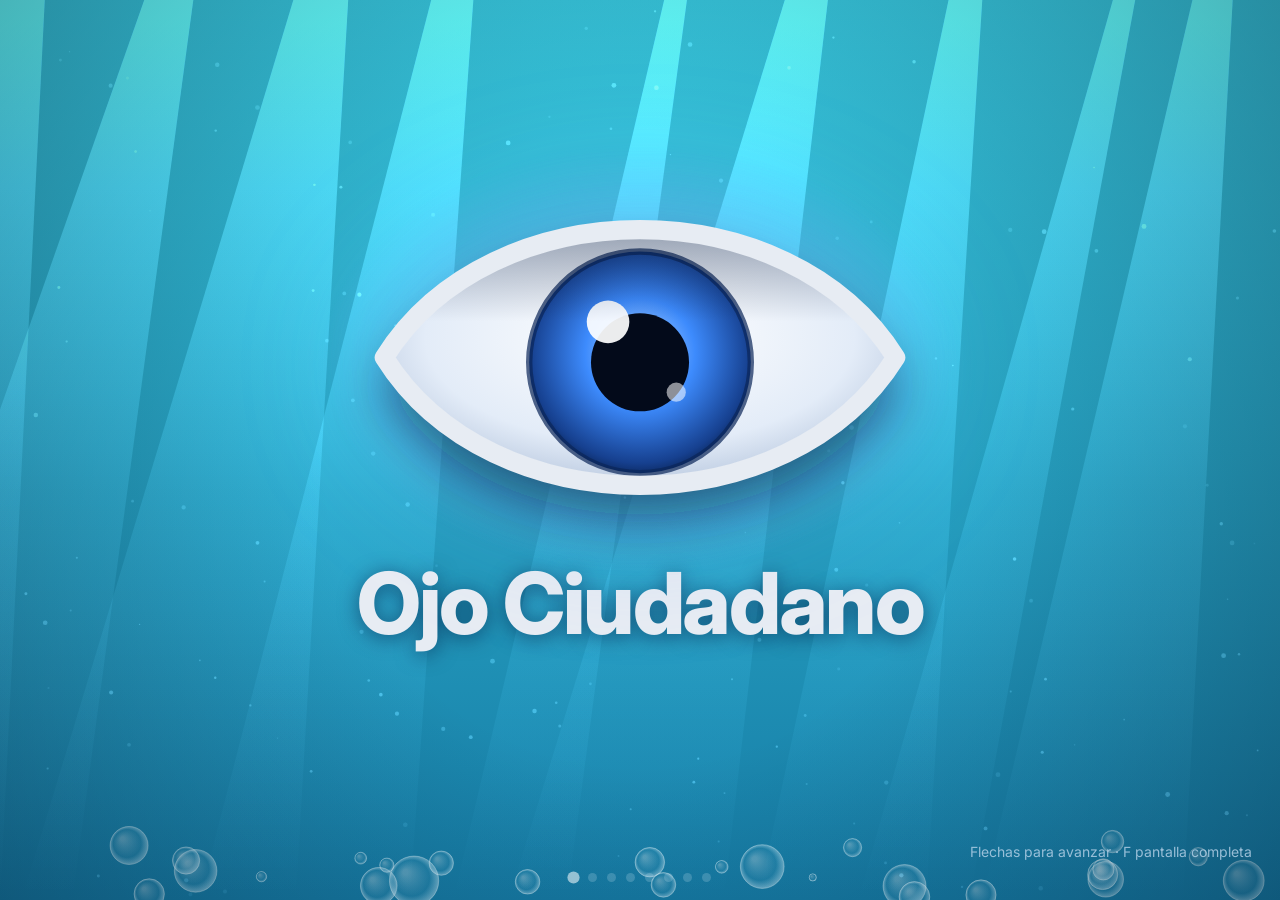
==== presentacion/index.html @ 51fcc755 "feat: presentación animada submarina con el ojo como guía" ====
<!doctype html>
<html lang="es">
<head>
  <meta charset="utf-8">
  <meta name="viewport" content="width=device-width, initial-scale=1">
  <title>Ojo Ciudadano · Presentación</title>
  <link rel="icon" href="../src/ojo_ciudadano/app/static/logo.svg">
  <link rel="preconnect" href="https://fonts.googleapis.com">
  <link rel="preconnect" href="https://fonts.gstatic.com" crossorigin>
  <link href="https://fonts.googleapis.com/css2?family=Inter:wght@400;600;700;800&display=swap" rel="stylesheet">
  <link rel="stylesheet" href="estilo.css">
</head>
<body>
  <canvas id="fondo"></canvas>
  <div id="escenario">
    <div id="diapositivas"></div>
    <div id="ojo"></div>
  </div>
  <div id="progreso" aria-hidden="true"></div>
  <div id="ayuda">Flechas para avanzar · F pantalla completa</div>

  <script src="diapositivas.js"></script>
  <script src="fondo.js"></script>
  <script src="ojo.js"></script>
  <script src="escena.js"></script>
</body>
</html>
---- presentacion/estilo.css ----
:root {
  --texto: #e7ecf3;
  --secundario: #b9d4ea;
  --azul: #3d8bfd;
  --azul-claro: #7db3ff;
  --ambar: #f2b544;
}

* { box-sizing: border-box; margin: 0; padding: 0; }

html, body {
  width: 100%;
  height: 100%;
  overflow: hidden;
  background: #061430;
  color: var(--texto);
  font-family: "Inter", system-ui, sans-serif;
  -webkit-font-smoothing: antialiased;
  user-select: none;
}
body.quieto { cursor: none; }

#fondo { position: fixed; inset: 0; }

/* Escenario de 1920 x 1080 que se escala a la pantalla */
#escenario {
  position: fixed;
  left: 50%;
  top: 50%;
  width: 1920px;
  height: 1080px;
  transform-origin: center;
  --px: 0px;
  --py: 0px;
}
#diapositivas, #ojo { position: absolute; inset: 0; }
#diapositivas { transform: translate(var(--px), var(--py)); transition: transform 0.6s ease-out; }
#ojo {
  inset: auto;
  left: 0;
  top: 0;
  width: 400px;
  height: 293px;
  z-index: 10;
  pointer-events: none;
  transform-origin: 200px 146px;
  transition: transform 1.7s cubic-bezier(0.65, 0, 0.25, 1);
  filter: drop-shadow(0 0 40px rgba(125, 179, 255, 0.35));
}
#ojo .ojo-halo { animation: respira 5s ease-in-out infinite; transform-origin: center; }
@keyframes respira { 50% { transform: scale(1.12); opacity: 0.75; } }

/* Diapositivas: la camara baja, asi que la que sale sube y la que entra viene de abajo */
.diapositiva {
  position: absolute;
  inset: 0;
  opacity: 0;
  visibility: hidden;
  transition: opacity 0.9s ease, transform 1.3s cubic-bezier(0.4, 0, 0.2, 1), visibility 0s 1s;
}
.diapositiva.activa { opacity: 1; visibility: visible; transform: none; transition-delay: 0.25s, 0.1s, 0s; }
.diapositiva.antes { transform: translateY(-140px) scale(1.04); }
.diapositiva.despues { transform: translateY(140px) scale(0.96); }

/* Todo elemento aparece con un pop */
.el {
  position: absolute;
  opacity: 0;
  transform: translate(-50%, -50%) scale(0.55);
  transition: opacity 0.8s ease, transform 1.1s cubic-bezier(0.2, 1.35, 0.4, 1), filter 1.2s ease;
  transition-delay: var(--retardo, 0s);
}
.el.visible { opacity: 1; transform: translate(-50%, -50%) scale(1); }

/* Textos */
.texto {
  width: max-content;
  max-width: 1600px;
  text-align: center;
  line-height: 1.12;
  text-shadow: 0 4px 30px rgba(0, 20, 60, 0.55);
}
.texto.titulo { font-weight: 800; letter-spacing: -0.025em; }
.texto.subtitulo { font-weight: 600; color: var(--secundario); }
.texto.nota { font-weight: 400; color: rgba(185, 212, 234, 0.85); }

/* Burbujas de cristal con agua */
.burbuja { width: 0; height: 0; }
.burbuja-svg {
  position: absolute;
  left: 0;
  top: 0;
  translate: -50% -50%;
  overflow: visible;
  filter: drop-shadow(0 18px 22px rgba(0, 12, 40, 0.5));
  animation: flota var(--flota, 6s) ease-in-out var(--desfase, 0s) infinite;
}
@keyframes flota { 50% { transform: translateY(-14px) rotate(1deg); } }
.nivel { transform: translateY(var(--ini)); transition: transform 2.2s cubic-bezier(0.3, 0.7, 0.2, 1) 0.3s; }
.el.visible .nivel { transform: translateY(var(--fin)); }
.onda { animation: onda 3.2s linear infinite; }
.onda-atras { animation: onda 5.4s linear infinite reverse; }
@keyframes onda { to { transform: translateX(calc(var(--per) * -1)); } }
.burbuja-texto {
  position: absolute;
  left: 0;
  top: 0;
  translate: -50% -50%;
  display: flex;
  flex-direction: column;
  align-items: center;
  text-align: center;
  gap: 4px;
  line-height: 1.1;
  font-weight: 700;
  text-shadow: 0 2px 10px rgba(0, 15, 45, 0.85);
  pointer-events: none;
}
.burbuja-texto strong { white-space: nowrap; font-weight: 800; letter-spacing: -0.02em; }
.burbuja-texto span { font-weight: 600; }

/* Linea de agua entre burbujas */
.enlace { left: 0; top: 0; transform: none; }
.el.enlace.visible, .el.enlace { transform: none; }
.enlace svg { position: absolute; left: 0; top: 0; overflow: visible; }
.enlace-base { stroke: rgba(190, 230, 255, 0.55); stroke-width: 4; stroke-linecap: round; stroke-dasharray: 1; stroke-dashoffset: 1; transition: stroke-dashoffset 1.6s ease 0.2s; }
.el.visible .enlace-base { stroke-dashoffset: 0; }
.enlace-flujo { stroke: #fff; stroke-width: 4; stroke-linecap: round; stroke-dasharray: 2 26; opacity: 0.85; animation: fluye 1.4s linear infinite; }
@keyframes fluye { to { stroke-dashoffset: -28; } }

/* Cifra grande */
.cifra { text-align: center; width: max-content; }
.cifra-num {
  font-size: 230px;
  font-weight: 800;
  line-height: 1;
  letter-spacing: -0.04em;
  font-variant-numeric: tabular-nums;
  background: linear-gradient(180deg, #fff 25%, #8fc3ff);
  -webkit-background-clip: text;
  background-clip: text;
  color: transparent;
  filter: drop-shadow(0 8px 30px rgba(0, 20, 70, 0.6));
}
.cifra-texto { font-size: 46px; font-weight: 600; color: var(--secundario); margin-top: 6px; }

/* Niebla: tapa lo que hay detras */
.niebla {
  left: -1500px;
  top: -1000px;
  width: 4920px;
  height: 3080px;
  transform: none !important;
  background: radial-gradient(ellipse at center, rgba(8, 24, 52, 0.55), rgba(4, 12, 30, 0.88));
  backdrop-filter: blur(16px) saturate(0.5);
  -webkit-backdrop-filter: blur(16px) saturate(0.5);
}

/* Haz de luz del ojo */
.haz {
  width: 1300px;
  height: 1000px;
  left: 0;
  top: 0;
  transform: translate(-50%, 0) !important;
  clip-path: polygon(46% 0, 54% 0, 100% 100%, 0 100%);
  background: linear-gradient(180deg, rgba(200, 240, 255, 0.85), rgba(150, 215, 255, 0.28) 55%, rgba(150, 215, 255, 0));
  filter: blur(10px);
  mix-blend-mode: screen;
  transform-origin: top center;
  animation: pulso 4s ease-in-out infinite;
}
@keyframes pulso { 50% { opacity: 0.7; } }

/* Si la diapositiva tiene luz, lo que hay en ella esta apagado hasta que el ojo la enciende */
.diapositiva.con-luz:not(.iluminada) .burbuja { filter: brightness(0.45) saturate(0.4) blur(2px); }
.diapositiva.con-luz .burbuja { transition: filter 1.4s ease; }

/* Captura de la aplicacion dentro de una burbuja */
.captura { width: 0; height: 0; }
.captura-burbuja {
  position: absolute;
  left: 0;
  top: 0;
  translate: -50% -50%;
  border-radius: 50%;
  overflow: hidden;
  background: #0b1a36;
  box-shadow: 0 24px 50px rgba(0, 10, 35, 0.6), 0 0 0 5px rgba(220, 245, 255, 0.55), inset 0 0 40px rgba(180, 225, 255, 0.35);
  animation: flota 7s ease-in-out infinite;
}
.captura-burbuja img, .captura-burbuja video { width: 100%; height: 100%; object-fit: cover; display: block; }
.captura-vacia { width: 100%; height: 100%; background: radial-gradient(circle at 35% 30%, #2d6fb8, #0f2f63 70%); }
.captura-burbuja .brillo {
  position: absolute;
  inset: 0;
  border-radius: 50%;
  background:
    radial-gradient(ellipse 34% 16% at 30% 16%, rgba(255, 255, 255, 0.55), rgba(255, 255, 255, 0)),
    radial-gradient(circle at 50% 50%, rgba(255, 255, 255, 0) 62%, rgba(210, 242, 255, 0.35) 100%);
  pointer-events: none;
}
.captura-etiqueta {
  position: absolute;
  left: 0;
  top: 0;
  translate: -50% 0;
  margin-top: calc(var(--r, 190px) + 28px);
  white-space: nowrap;
  font-size: 34px;
  font-weight: 700;
  text-shadow: 0 3px 18px rgba(0, 15, 45, 0.8);
}

/* Progreso y ayuda */
#progreso { position: fixed; bottom: 18px; left: 50%; transform: translateX(-50%); display: flex; gap: 10px; z-index: 20; opacity: 0.55; }
#progreso i { width: 9px; height: 9px; border-radius: 50%; background: rgba(230, 245, 255, 0.35); cursor: pointer; transition: all 0.4s; }
#progreso i.on { background: #fff; transform: scale(1.35); }
#ayuda { position: fixed; bottom: 40px; right: 28px; font-size: 14px; color: var(--secundario); opacity: 0.8; transition: opacity 1.2s; z-index: 20; }
#ayuda.oculta { opacity: 0; }

@media (prefers-reduced-motion: reduce) {
  .burbuja-svg, .captura-burbuja, .onda, .onda-atras, .enlace-flujo, .haz { animation: none; }
}
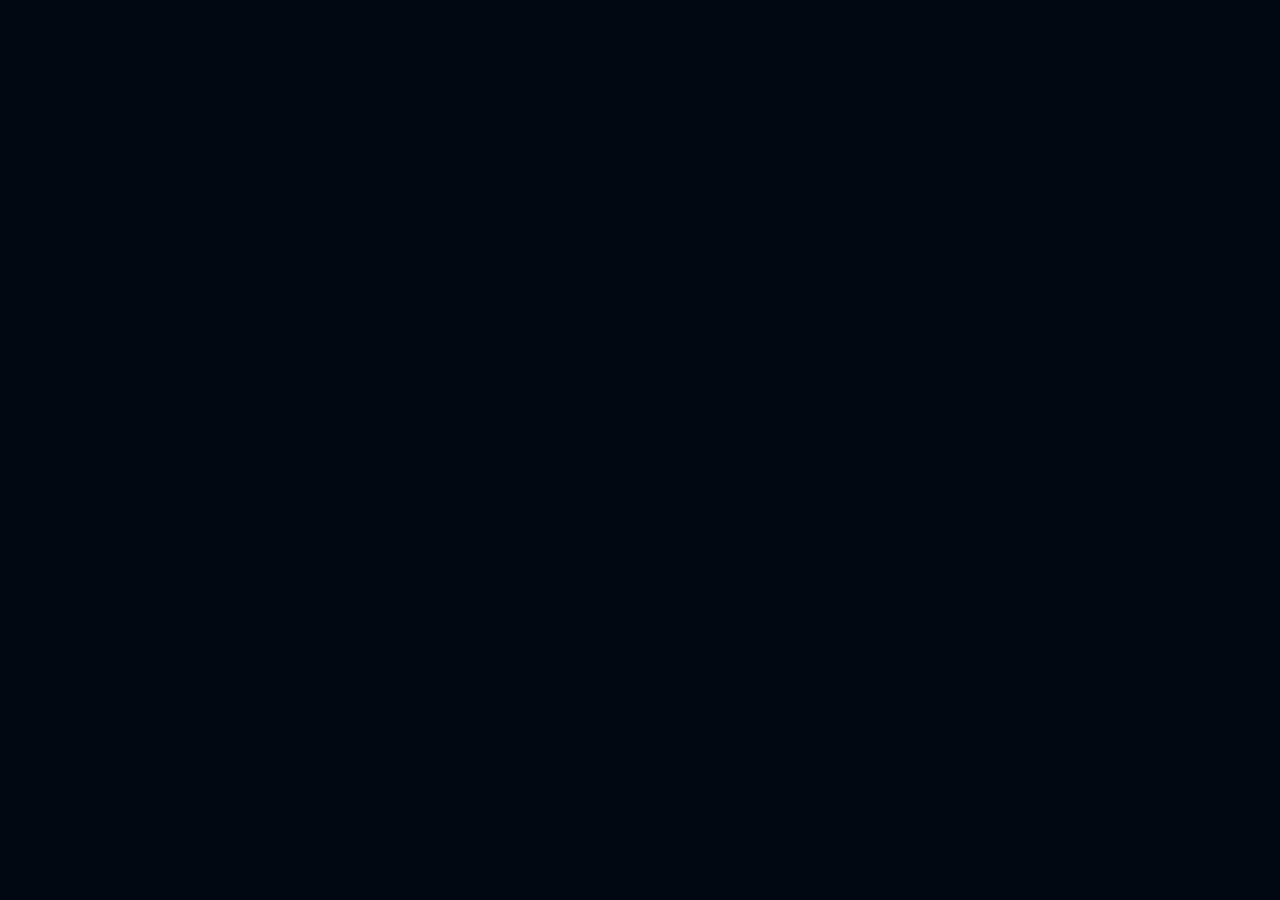
==== commit fb1f6f33: "feat: presentación en 3D realista con WebGL (cristal, ojo, agua y posproceso)" ====
--- a/presentacion/index.html
+++ b/presentacion/index.html
@@ -7,21 +7,25 @@
   <link rel="icon" href="../src/ojo_ciudadano/app/static/logo.svg">
   <link rel="preconnect" href="https://fonts.googleapis.com">
   <link rel="preconnect" href="https://fonts.gstatic.com" crossorigin>
-  <link href="https://fonts.googleapis.com/css2?family=Inter:wght@400;600;700;800&display=swap" rel="stylesheet">
+  <link href="https://fonts.googleapis.com/css2?family=Inter:wght@100..900&display=swap" rel="stylesheet">
   <link rel="stylesheet" href="estilo.css">
+  <script type="importmap">
+    {
+      "imports": {
+        "three": "https://cdn.jsdelivr.net/npm/three@0.169.0/build/three.module.js",
+        "three/addons/": "https://cdn.jsdelivr.net/npm/three@0.169.0/examples/jsm/"
+      }
+    }
+  </script>
 </head>
 <body>
-  <canvas id="fondo"></canvas>
-  <div id="escenario">
-    <div id="diapositivas"></div>
-    <div id="ojo"></div>
-  </div>
+  <canvas id="lienzo"></canvas>
+  <div id="capa"></div>
   <div id="progreso" aria-hidden="true"></div>
   <div id="ayuda">Flechas para avanzar · F pantalla completa</div>
+  <div id="cortina"></div>
 
   <script src="diapositivas.js"></script>
-  <script src="fondo.js"></script>
-  <script src="ojo.js"></script>
-  <script src="escena.js"></script>
+  <script type="module" src="escena3d.js"></script>
 </body>
 </html>
--- a/presentacion/estilo.css
+++ b/presentacion/estilo.css
@@ -1,224 +1,80 @@
-:root {
-  --texto: #e7ecf3;
-  --secundario: #b9d4ea;
-  --azul: #3d8bfd;
-  --azul-claro: #7db3ff;
-  --ambar: #f2b544;
-}
-
 * { box-sizing: border-box; margin: 0; padding: 0; }
 
 html, body {
   width: 100%;
   height: 100%;
   overflow: hidden;
-  background: #061430;
-  color: var(--texto);
+  background: #021526;
+  color: #eef6ff;
   font-family: "Inter", system-ui, sans-serif;
   -webkit-font-smoothing: antialiased;
   user-select: none;
 }
 body.quieto { cursor: none; }
 
-#fondo { position: fixed; inset: 0; }
+#lienzo { position: fixed; inset: 0; display: block; }
+#capa { position: fixed; inset: 0; pointer-events: none; overflow: hidden; }
 
-/* Escenario de 1920 x 1080 que se escala a la pantalla */
-#escenario {
+#cortina {
   position: fixed;
-  left: 50%;
-  top: 50%;
-  width: 1920px;
-  height: 1080px;
-  transform-origin: center;
-  --px: 0px;
-  --py: 0px;
+  inset: 0;
+  background: #010812;
+  display: grid;
+  place-items: center;
+  color: #9fb6cc;
+  transition: opacity 2.4s ease;
+  z-index: 50;
 }
-#diapositivas, #ojo { position: absolute; inset: 0; }
-#diapositivas { transform: translate(var(--px), var(--py)); transition: transform 0.6s ease-out; }
-#ojo {
-  inset: auto;
-  left: 0;
-  top: 0;
-  width: 400px;
-  height: 293px;
-  z-index: 10;
-  pointer-events: none;
-  transform-origin: 200px 146px;
-  transition: transform 1.7s cubic-bezier(0.65, 0, 0.25, 1);
-  filter: drop-shadow(0 0 40px rgba(125, 179, 255, 0.35));
-}
-#ojo .ojo-halo { animation: respira 5s ease-in-out infinite; transform-origin: center; }
-@keyframes respira { 50% { transform: scale(1.12); opacity: 0.75; } }
+#cortina.fuera { opacity: 0; pointer-events: none; }
 
-/* Diapositivas: la camara baja, asi que la que sale sube y la que entra viene de abajo */
-.diapositiva {
-  position: absolute;
-  inset: 0;
-  opacity: 0;
-  visibility: hidden;
-  transition: opacity 0.9s ease, transform 1.3s cubic-bezier(0.4, 0, 0.2, 1), visibility 0s 1s;
-}
-.diapositiva.activa { opacity: 1; visibility: visible; transform: none; transition-delay: 0.25s, 0.1s, 0s; }
-.diapositiva.antes { transform: translateY(-140px) scale(1.04); }
-.diapositiva.despues { transform: translateY(140px) scale(0.96); }
-
-/* Todo elemento aparece con un pop */
-.el {
-  position: absolute;
-  opacity: 0;
-  transform: translate(-50%, -50%) scale(0.55);
-  transition: opacity 0.8s ease, transform 1.1s cubic-bezier(0.2, 1.35, 0.4, 1), filter 1.2s ease;
-  transition-delay: var(--retardo, 0s);
-}
-.el.visible { opacity: 1; transform: translate(-50%, -50%) scale(1); }
-
-/* Textos */
-.texto {
-  width: max-content;
-  max-width: 1600px;
-  text-align: center;
-  line-height: 1.12;
-  text-shadow: 0 4px 30px rgba(0, 20, 60, 0.55);
-}
-.texto.titulo { font-weight: 800; letter-spacing: -0.025em; }
-.texto.subtitulo { font-weight: 600; color: var(--secundario); }
-.texto.nota { font-weight: 400; color: rgba(185, 212, 234, 0.85); }
-
-/* Burbujas de cristal con agua */
-.burbuja { width: 0; height: 0; }
-.burbuja-svg {
+/* Textos sobre el 3D: entran desenfocados y se enfocan */
+.t {
   position: absolute;
   left: 0;
   top: 0;
-  translate: -50% -50%;
-  overflow: visible;
-  filter: drop-shadow(0 18px 22px rgba(0, 12, 40, 0.5));
-  animation: flota var(--flota, 6s) ease-in-out var(--desfase, 0s) infinite;
+  text-align: center;
+  white-space: nowrap;
+  opacity: 0;
+  filter: blur(14px);
+  transition: opacity 1.2s ease, filter 1.4s ease;
+  text-shadow: 0 2px 30px rgba(0, 18, 40, 0.6);
+  will-change: transform, opacity, filter;
 }
-@keyframes flota { 50% { transform: translateY(-14px) rotate(1deg); } }
-.nivel { transform: translateY(var(--ini)); transition: transform 2.2s cubic-bezier(0.3, 0.7, 0.2, 1) 0.3s; }
-.el.visible .nivel { transform: translateY(var(--fin)); }
-.onda { animation: onda 3.2s linear infinite; }
-.onda-atras { animation: onda 5.4s linear infinite reverse; }
-@keyframes onda { to { transform: translateX(calc(var(--per) * -1)); } }
-.burbuja-texto {
-  position: absolute;
-  left: 0;
-  top: 0;
-  translate: -50% -50%;
-  display: flex;
-  flex-direction: column;
-  align-items: center;
-  text-align: center;
-  gap: 4px;
-  line-height: 1.1;
-  font-weight: 700;
-  text-shadow: 0 2px 10px rgba(0, 15, 45, 0.85);
-  pointer-events: none;
+.t.on { opacity: 1; filter: blur(0); }
+
+.titulo { font-weight: 200; letter-spacing: -0.035em; line-height: 1; }
+.subtitulo { font-weight: 350; color: rgba(222, 240, 255, 0.82); letter-spacing: 0.005em; }
+.nota { font-weight: 500; text-transform: uppercase; letter-spacing: 0.32em; color: rgba(196, 226, 248, 0.68); }
+
+.etiqueta { display: flex; flex-direction: column; align-items: center; gap: 0.25em; }
+.etiqueta span {
+  font-weight: 500;
+  text-transform: uppercase;
+  letter-spacing: 0.24em;
+  font-size: 0.82em;
+  color: rgba(225, 242, 255, 0.9);
 }
-.burbuja-texto strong { white-space: nowrap; font-weight: 800; letter-spacing: -0.02em; }
-.burbuja-texto span { font-weight: 600; }
+.etiqueta.dentro b { font-weight: 200; font-size: 2.1em; letter-spacing: -0.03em; line-height: 1; }
+.etiqueta.dentro span { font-size: 0.55em; }
 
-/* Linea de agua entre burbujas */
-.enlace { left: 0; top: 0; transform: none; }
-.el.enlace.visible, .el.enlace { transform: none; }
-.enlace svg { position: absolute; left: 0; top: 0; overflow: visible; }
-.enlace-base { stroke: rgba(190, 230, 255, 0.55); stroke-width: 4; stroke-linecap: round; stroke-dasharray: 1; stroke-dashoffset: 1; transition: stroke-dashoffset 1.6s ease 0.2s; }
-.el.visible .enlace-base { stroke-dashoffset: 0; }
-.enlace-flujo { stroke: #fff; stroke-width: 4; stroke-linecap: round; stroke-dasharray: 2 26; opacity: 0.85; animation: fluye 1.4s linear infinite; }
-@keyframes fluye { to { stroke-dashoffset: -28; } }
-
-/* Cifra grande */
-.cifra { text-align: center; width: max-content; }
-.cifra-num {
-  font-size: 230px;
-  font-weight: 800;
+.cifra .num {
+  font-size: 5.6em;
+  font-weight: 100;
+  letter-spacing: -0.05em;
   line-height: 1;
-  letter-spacing: -0.04em;
   font-variant-numeric: tabular-nums;
-  background: linear-gradient(180deg, #fff 25%, #8fc3ff);
-  -webkit-background-clip: text;
-  background-clip: text;
-  color: transparent;
-  filter: drop-shadow(0 8px 30px rgba(0, 20, 70, 0.6));
 }
-.cifra-texto { font-size: 46px; font-weight: 600; color: var(--secundario); margin-top: 6px; }
-
-/* Niebla: tapa lo que hay detras */
-.niebla {
-  left: -1500px;
-  top: -1000px;
-  width: 4920px;
-  height: 3080px;
-  transform: none !important;
-  background: radial-gradient(ellipse at center, rgba(8, 24, 52, 0.55), rgba(4, 12, 30, 0.88));
-  backdrop-filter: blur(16px) saturate(0.5);
-  -webkit-backdrop-filter: blur(16px) saturate(0.5);
+.cifra .cap {
+  margin-top: 0.5em;
+  font-weight: 500;
+  font-size: 0.6em;
+  text-transform: uppercase;
+  letter-spacing: 0.4em;
+  color: rgba(196, 226, 248, 0.75);
 }
 
-/* Haz de luz del ojo */
-.haz {
-  width: 1300px;
-  height: 1000px;
-  left: 0;
-  top: 0;
-  transform: translate(-50%, 0) !important;
-  clip-path: polygon(46% 0, 54% 0, 100% 100%, 0 100%);
-  background: linear-gradient(180deg, rgba(200, 240, 255, 0.85), rgba(150, 215, 255, 0.28) 55%, rgba(150, 215, 255, 0));
-  filter: blur(10px);
-  mix-blend-mode: screen;
-  transform-origin: top center;
-  animation: pulso 4s ease-in-out infinite;
-}
-@keyframes pulso { 50% { opacity: 0.7; } }
-
-/* Si la diapositiva tiene luz, lo que hay en ella esta apagado hasta que el ojo la enciende */
-.diapositiva.con-luz:not(.iluminada) .burbuja { filter: brightness(0.45) saturate(0.4) blur(2px); }
-.diapositiva.con-luz .burbuja { transition: filter 1.4s ease; }
-
-/* Captura de la aplicacion dentro de una burbuja */
-.captura { width: 0; height: 0; }
-.captura-burbuja {
-  position: absolute;
-  left: 0;
-  top: 0;
-  translate: -50% -50%;
-  border-radius: 50%;
-  overflow: hidden;
-  background: #0b1a36;
-  box-shadow: 0 24px 50px rgba(0, 10, 35, 0.6), 0 0 0 5px rgba(220, 245, 255, 0.55), inset 0 0 40px rgba(180, 225, 255, 0.35);
-  animation: flota 7s ease-in-out infinite;
-}
-.captura-burbuja img, .captura-burbuja video { width: 100%; height: 100%; object-fit: cover; display: block; }
-.captura-vacia { width: 100%; height: 100%; background: radial-gradient(circle at 35% 30%, #2d6fb8, #0f2f63 70%); }
-.captura-burbuja .brillo {
-  position: absolute;
-  inset: 0;
-  border-radius: 50%;
-  background:
-    radial-gradient(ellipse 34% 16% at 30% 16%, rgba(255, 255, 255, 0.55), rgba(255, 255, 255, 0)),
-    radial-gradient(circle at 50% 50%, rgba(255, 255, 255, 0) 62%, rgba(210, 242, 255, 0.35) 100%);
-  pointer-events: none;
-}
-.captura-etiqueta {
-  position: absolute;
-  left: 0;
-  top: 0;
-  translate: -50% 0;
-  margin-top: calc(var(--r, 190px) + 28px);
-  white-space: nowrap;
-  font-size: 34px;
-  font-weight: 700;
-  text-shadow: 0 3px 18px rgba(0, 15, 45, 0.8);
-}
-
-/* Progreso y ayuda */
-#progreso { position: fixed; bottom: 18px; left: 50%; transform: translateX(-50%); display: flex; gap: 10px; z-index: 20; opacity: 0.55; }
-#progreso i { width: 9px; height: 9px; border-radius: 50%; background: rgba(230, 245, 255, 0.35); cursor: pointer; transition: all 0.4s; }
-#progreso i.on { background: #fff; transform: scale(1.35); }
-#ayuda { position: fixed; bottom: 40px; right: 28px; font-size: 14px; color: var(--secundario); opacity: 0.8; transition: opacity 1.2s; z-index: 20; }
+#progreso { position: fixed; bottom: 22px; left: 50%; transform: translateX(-50%); display: flex; gap: 12px; z-index: 20; opacity: 0.5; }
+#progreso i { width: 6px; height: 6px; border-radius: 50%; background: rgba(230, 245, 255, 0.35); cursor: pointer; transition: all 0.5s; }
+#progreso i.on { background: #fff; transform: scale(1.4); }
+#ayuda { position: fixed; bottom: 46px; right: 30px; font-size: 12px; letter-spacing: 0.2em; text-transform: uppercase; color: rgba(200, 225, 245, 0.6); transition: opacity 1.2s; z-index: 20; }
 #ayuda.oculta { opacity: 0; }
-
-@media (prefers-reduced-motion: reduce) {
-  .burbuja-svg, .captura-burbuja, .onda, .onda-atras, .enlace-flujo, .haz { animation: none; }
-}
